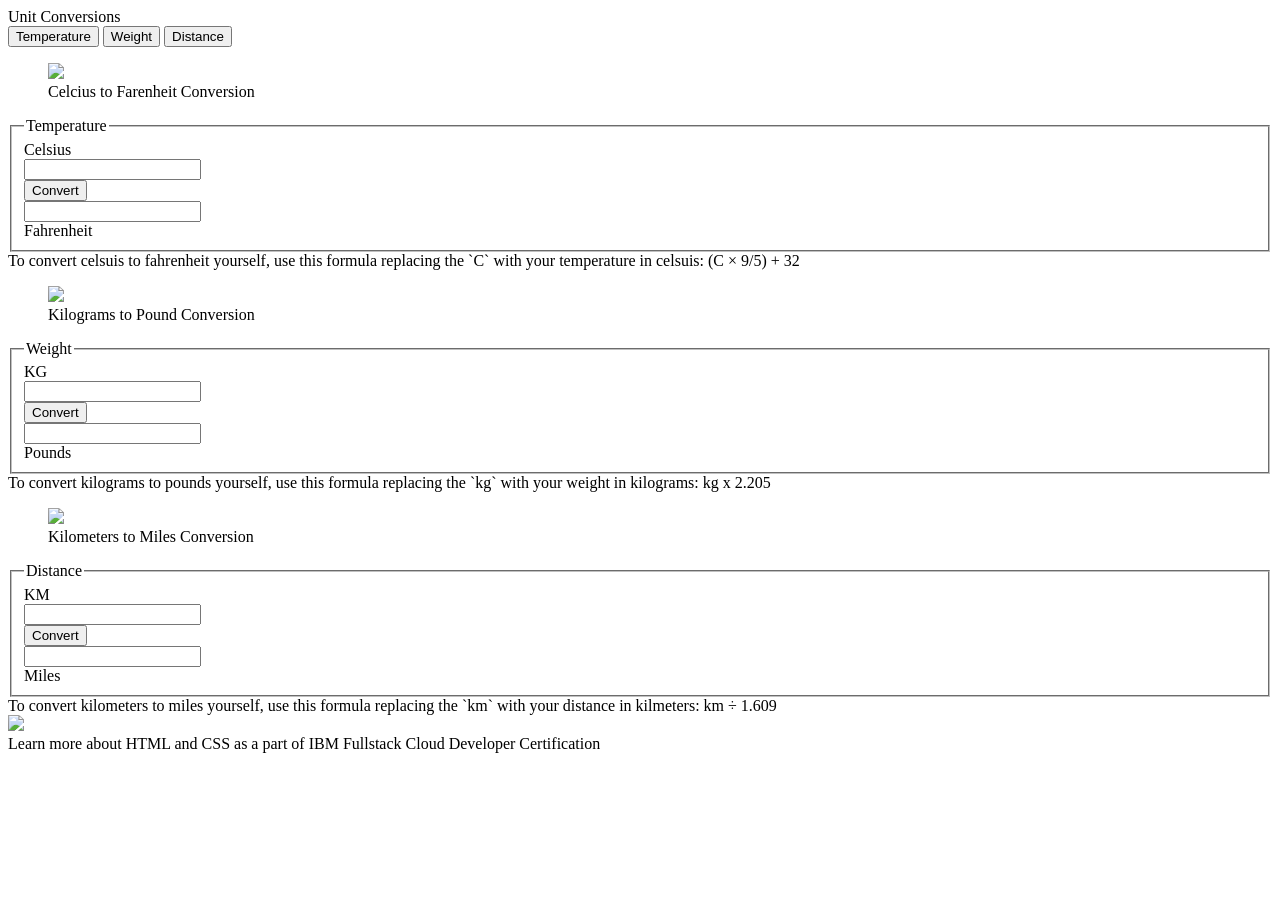
==== cousera/unit-conversion.html @ 43442bf1 "added unit-conversion html file" ====
<!DOCTYPE html>
<html lang="en">
  <head>
    <title>Document</title>
  </head>
  <body>
    <section id="home">
      <header>Unit Conversions</header>
      <nav>
        <div>
          <a href="#temperature"><button>Temperature</button></a>
          <a href="#weight"><button>Weight</button></a>
          <a href="#distance"><button>Distance</button></a>
        </div>
      </nav>
    </section>

    <div id="all-conversion-sections">
      <section id="temperature">
        <div id="tmp">
          <figure>
            <img
              src="https://cf-courses-data.s3.us.cloud-object-storage.appdomain.cloud/IBMDeveloperSkillsNetwork-CD0101EN-SkillsNetwork/labs/Theia%20Labs/02%20-%20HTML5%20Elements/images/thermo.png"
              width="150px"
            />
            <figcaption>Celcius to Farenheit Conversion</figcaption>
          </figure>
          <article>
            <fieldset>
              <legend>Temperature</legend>
              <label for="Temperature">Celsius</label> <br />

              <input type="number" id="c" /> <br />

              <button id="temperature">Convert</button> <br />

              <input type="number" id="f" /> <br />

              <label for="Temperature">Fahrenheit</label>
            </fieldset>
            <aside>
              To convert celsuis to fahrenheit yourself, use this formula
              replacing the `C` with your temperature in celsuis: (C × 9/5) + 32
            </aside>
          </article>
        </div>
      </section>

      <section id="weight">
        <div id="wgt">
          <figure>
            <img
              src="https://cf-courses-data.s3.us.cloud-object-storage.appdomain.cloud/IBMDeveloperSkillsNetwork-CD0101EN-SkillsNetwork/labs/Theia%20Labs/02%20-%20HTML5%20Elements/images/weight.png"
              width="150px"
            />
            <figcaption>Kilograms to Pound Conversion</figcaption>
          </figure>
          <article>
            <fieldset>
              <legend>Weight</legend>
              <label for="Weight">KG</label> <br />

              <input type="number" /> <br />

              <button id="weight">Convert</button> <br />

              <input type="number" /> <br />

              <label for="Weight">Pounds</label>
            </fieldset>
            <aside>
              To convert kilograms to pounds yourself, use this formula
              replacing the `kg` with your weight in kilograms: kg x 2.205
            </aside>
          </article>
        </div>
      </section>

      <section id="distance">
        <div id="dst">
          <figure>
            <img
              src="https://cf-courses-data.s3.us.cloud-object-storage.appdomain.cloud/IBMDeveloperSkillsNetwork-CD0101EN-SkillsNetwork/labs/Theia%20Labs/02%20-%20HTML5%20Elements/images/speedo.png"
              width="150px"
            />
            <figcaption>Kilometers to Miles Conversion</figcaption>
          </figure>
          <article>
            <fieldset>
              <legend>Distance</legend>
              <label for="Distance">KM</label> <br />

              <input type="number" /> <br />

              <button id="distance">Convert</button> <br />

              <input type="number" /> <br />

              <label for="Distance">Miles</label>
            </fieldset>
            <aside>
              To convert kilometers to miles yourself, use this formula
              replacing the `km` with your distance in kilmeters: km &divide;
              1.609
            </aside>
          </article>
        </div>
      </section>
    </div>

    <div id="go-home">
      <a href="#home">
        <img
          src="https://cf-courses-data.s3.us.cloud-object-storage.appdomain.cloud/IBMDeveloperSkillsNetwork-CD0101EN-SkillsNetwork/labs/Theia%20Labs/02%20-%20HTML5%20Elements/images/home.svg"
        />
      </a>
    </div>

    <footer>
      Learn more about HTML and CSS as a part of IBM Fullstack Cloud Developer
      Certification
    </footer>
  </body>
</html>
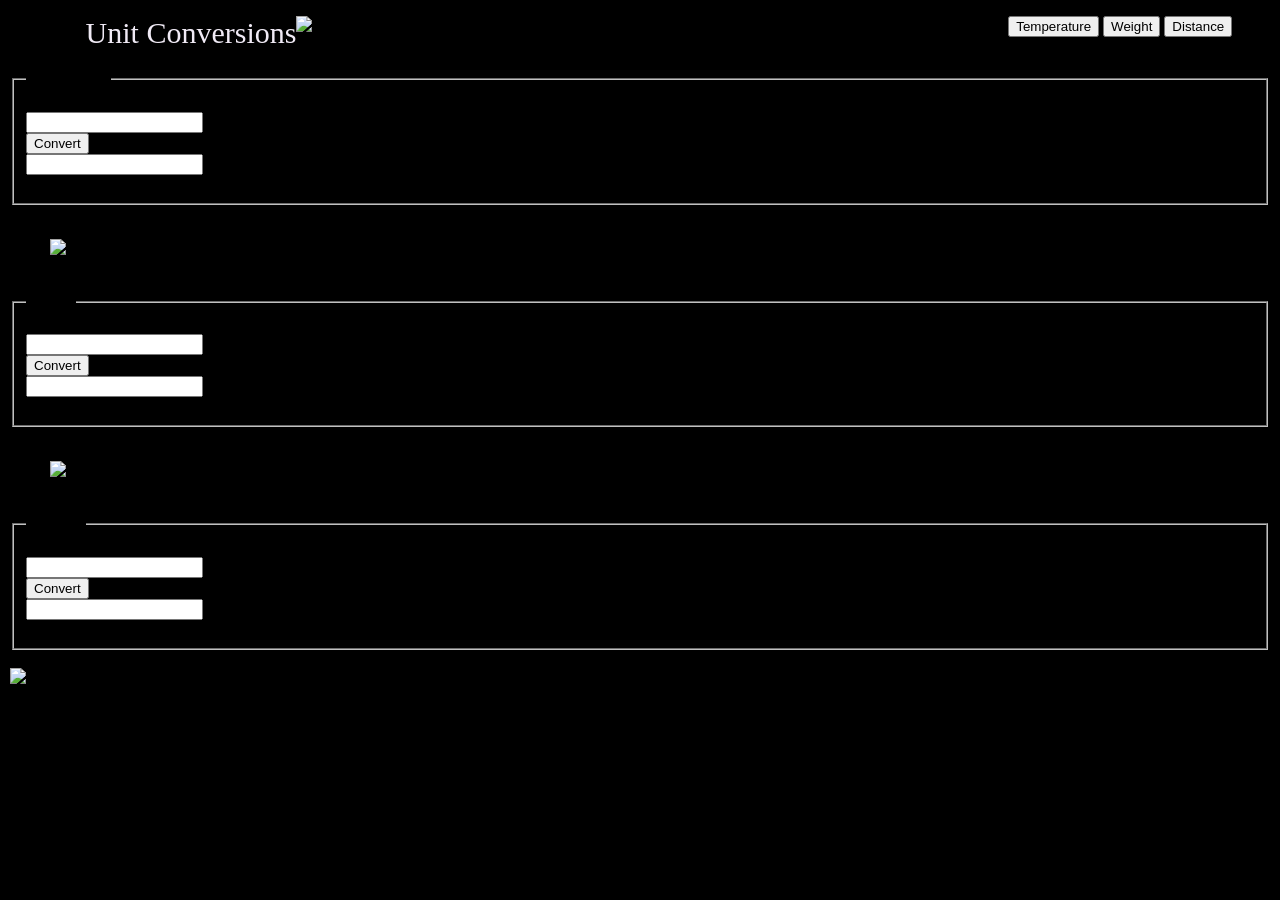
==== commit ca2749b3: "styling the nav bar" ====
--- a/cousera/unit-conversion.html
+++ b/cousera/unit-conversion.html
@@ -2,12 +2,13 @@
 <html lang="en">
   <head>
     <title>Document</title>
+<link rel="stylesheet" href="./style.css">
   </head>
   <body>
     <section id="home">
       <header>Unit Conversions</header>
       <nav>
-        <div>
+        <div class="topdiv">
           <a href="#temperature"><button>Temperature</button></a>
           <a href="#weight"><button>Weight</button></a>
           <a href="#distance"><button>Distance</button></a>
--- a/cousera/style.css
+++ b/cousera/style.css
@@ -0,0 +1,30 @@
+/* set the margin of all element to 10px amd background color to be black */
+body {
+     margin: 10px;
+     background-color: black;
+}
+
+/* Home section  which has the app name and nav bar. The styling is applied by id */
+
+#body {
+margin-top: -1cm;
+margin-left: -1cm;
+margin-right: -1cm;
+padding-bottom: 2cm;
+padding-top: 2cm;
+background-color: #483355;
+}
+
+/* Application name inside the home section. The styling is applied by tag name */
+header {
+font-size: 30px;
+color:rgb(240, 234, 245);
+float: left;
+padding-left: 2cm;
+}
+
+/* Navigation Bar Container*/
+.topdiv {
+float: right;
+padding-right: 1cm;
+}
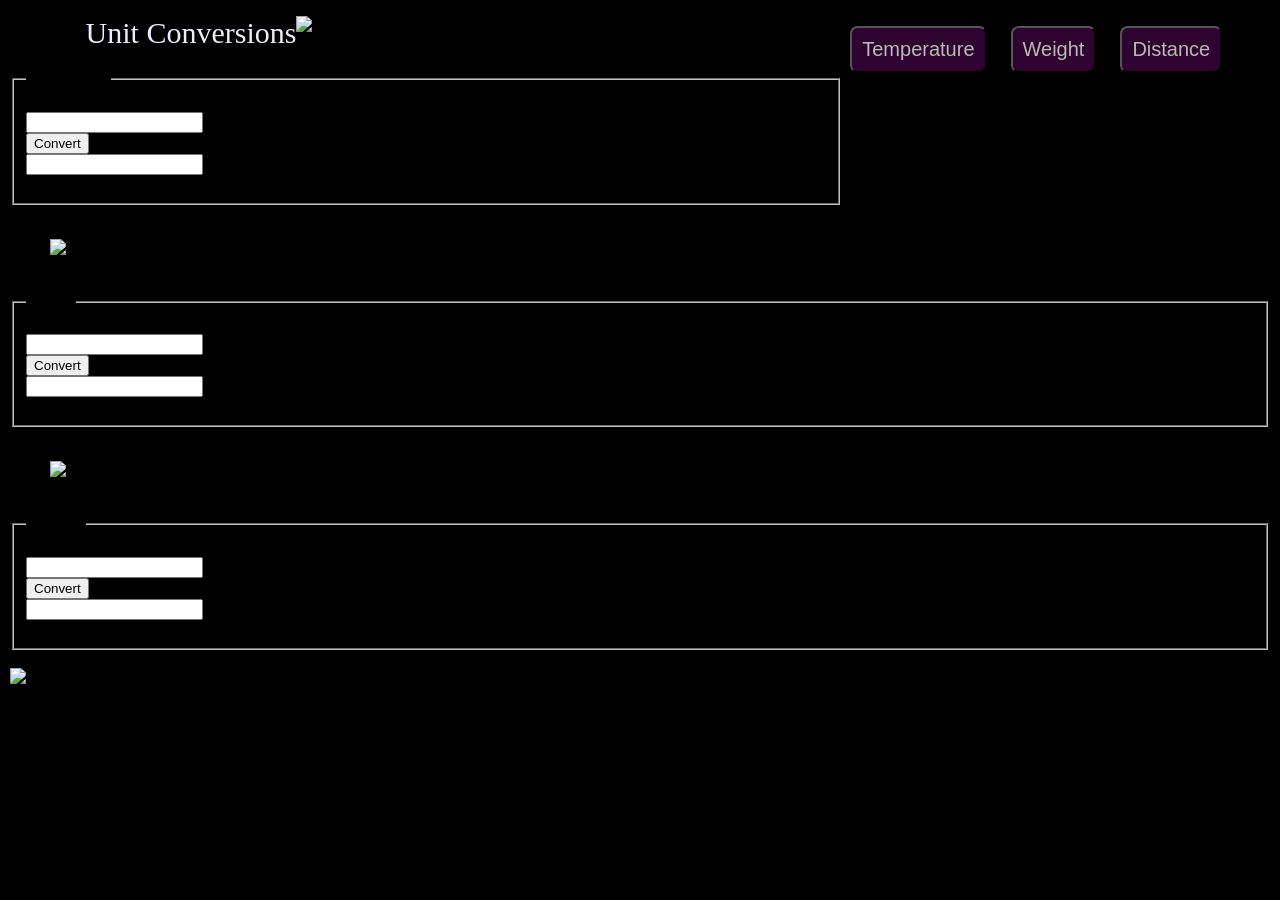
==== commit 45258b66: "styling the nav button" ====
--- a/cousera/unit-conversion.html
+++ b/cousera/unit-conversion.html
@@ -9,9 +9,9 @@
       <header>Unit Conversions</header>
       <nav>
         <div class="topdiv">
-          <a href="#temperature"><button>Temperature</button></a>
-          <a href="#weight"><button>Weight</button></a>
-          <a href="#distance"><button>Distance</button></a>
+          <a href="#temperature"><button class="topmenu">Temperature</button></a>
+          <a href="#weight"><button class="topmenu">Weight</button></a>
+          <a href="#distance"><button class="topmenu">Distance</button></a>
         </div>
       </nav>
     </section>
--- a/cousera/style.css
+++ b/cousera/style.css
@@ -27,4 +27,22 @@
 .topdiv {
 float: right;
 padding-right: 1cm;
+}
+
+/* Navigation Bar Buttons */
+.topmenu {
+color: rgb(187, 185, 185);
+background-color: rgb(47, 3, 47);
+margin: 10px;
+padding: 10px;
+border-radius: 2mm;
+font-size: 20px;
+text-decoration: none;
+}
+
+.topmenu:hover {
+color: white;
+font-weight: bolder;
+background-color: purple;
+text-decoration: underline
 }
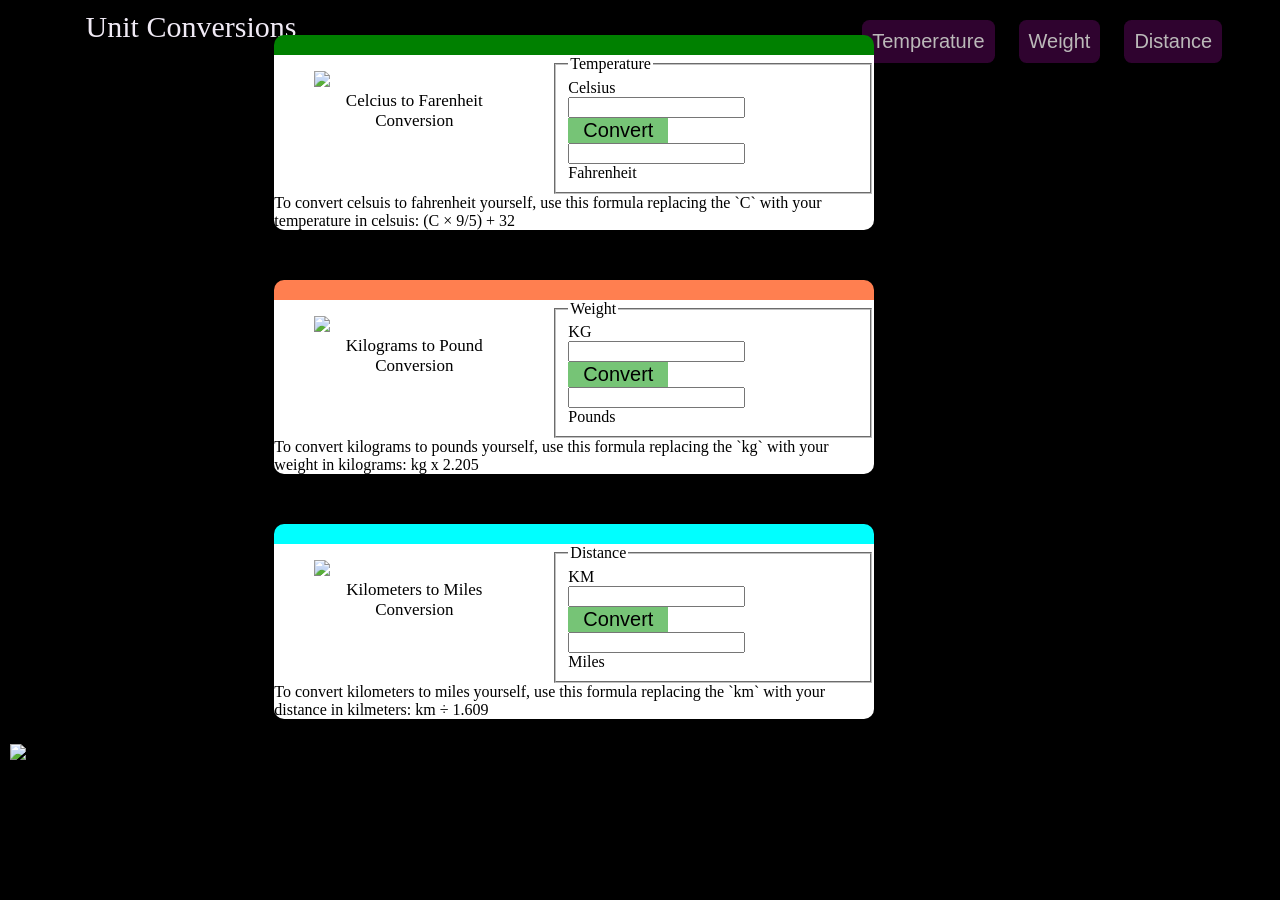
==== commit 15a69674: "designing the calculator panel" ====
--- a/cousera/unit-conversion.html
+++ b/cousera/unit-conversion.html
@@ -17,7 +17,7 @@
     </section>
 
     <div id="all-conversion-sections">
-      <section id="temperature">
+      <section id="temperature" class="b temperature">
         <div id="tmp">
           <figure>
             <img
@@ -47,7 +47,7 @@
         </div>
       </section>
 
-      <section id="weight">
+      <section id="weight" class="b weight">
         <div id="wgt">
           <figure>
             <img
@@ -77,7 +77,7 @@
         </div>
       </section>
 
-      <section id="distance">
+      <section id="distance" class="b distance">
         <div id="dst">
           <figure>
             <img
--- a/cousera/style.css
+++ b/cousera/style.css
@@ -45,4 +45,63 @@
 font-weight: bolder;
 background-color: purple;
 text-decoration: underline
+}
+
+/* Container for all the three conversion calculator sections*/
+#all-conversion-sections {
+/* this  made the items to move/position to the middle and line vertically */
+display: grid;
+justify-content: center;
+}
+
+figure {
+float: left;
+justify-self:auto;
+width: 200px;
+}
+
+img {
+width: 200px;
+}
+
+figcaption {
+color: black;
+font-size: 17px;
+text-align: center;
+}
+
+button {
+font-size: 20px;
+border: transparent;
+width: fit-content;
+background-color: rgb(118, 196, 118);
+padding-left: 15px;
+padding-right: 15px;
+}
+
+button:hover {
+cursor: pointer;
+}
+
+.b {
+border-top: solid;
+background-color: white;
+border-top-width: 20px;
+border-radius: 10px;
+width: 600px;
+margin-top: 25px;
+margin-bottom: 25px;
+display: flex;
+}
+
+.temperature {
+border-top-color: green;
+}
+
+.weight {
+border-top-color: coral;
+}
+
+.distance {
+border-top-color: cyan;
 }
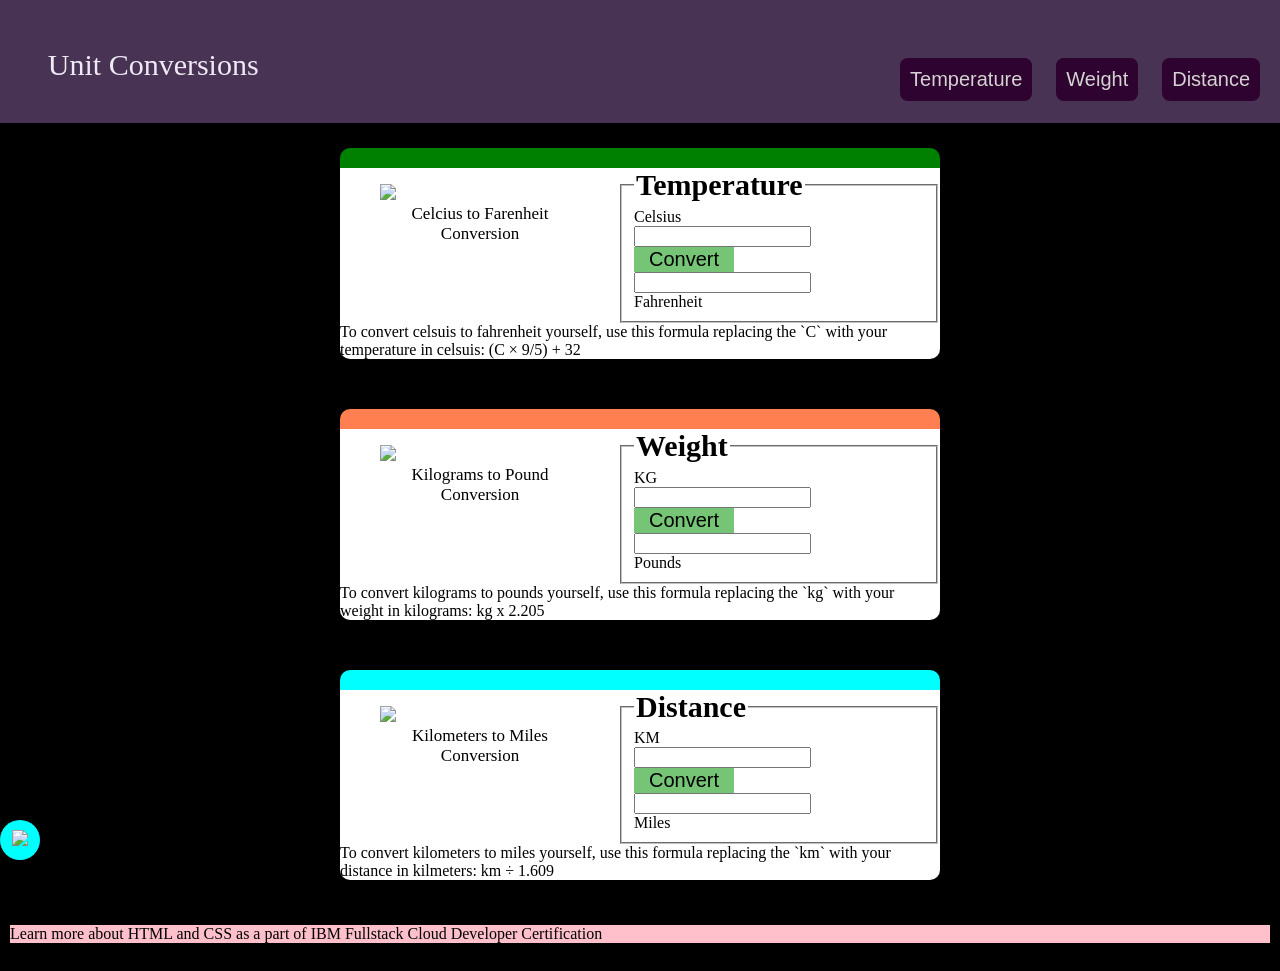
==== commit 68d18579: "design completed" ====
--- a/cousera/unit-conversion.html
+++ b/cousera/unit-conversion.html
@@ -109,7 +109,7 @@
       </section>
     </div>
 
-    <div id="go-home">
+    <div id="go-home" class="iconbutton">
       <a href="#home">
         <img
           src="https://cf-courses-data.s3.us.cloud-object-storage.appdomain.cloud/IBMDeveloperSkillsNetwork-CD0101EN-SkillsNetwork/labs/Theia%20Labs/02%20-%20HTML5%20Elements/images/home.svg"
--- a/cousera/style.css
+++ b/cousera/style.css
@@ -6,7 +6,7 @@
 
 /* Home section  which has the app name and nav bar. The styling is applied by id */
 
-#body {
+#home {
 margin-top: -1cm;
 margin-left: -1cm;
 margin-right: -1cm;
@@ -19,8 +19,10 @@
 header {
 font-size: 30px;
 color:rgb(240, 234, 245);
+/* makes item to move to the left */
 float: left;
 padding-left: 2cm;
+display: flex;
 }
 
 /* Navigation Bar Container*/
@@ -31,7 +33,7 @@
 
 /* Navigation Bar Buttons */
 .topmenu {
-color: rgb(187, 185, 185);
+color: lightgray;
 background-color: rgb(47, 3, 47);
 margin: 10px;
 padding: 10px;
@@ -104,4 +106,38 @@
 
 .distance {
 border-top-color: cyan;
-}+}
+
+legend {
+font-size: 30px;
+font-weight: bolder;
+}
+
+.iconbutton{
+width: 40px;
+height: 40px;
+border-radius: 100%;
+background-color: cyan;
+display: flex;
+align-items: center;
+justify-content: center;
+
+/* makes the item unmovable */
+position: fixed;
+bottom: 40px;
+left: 0;
+}
+
+img {
+width: 30px;
+}
+
+footer {
+background-color: pink;
+margin-top: 20px;
+}
+
+
+
+
+
